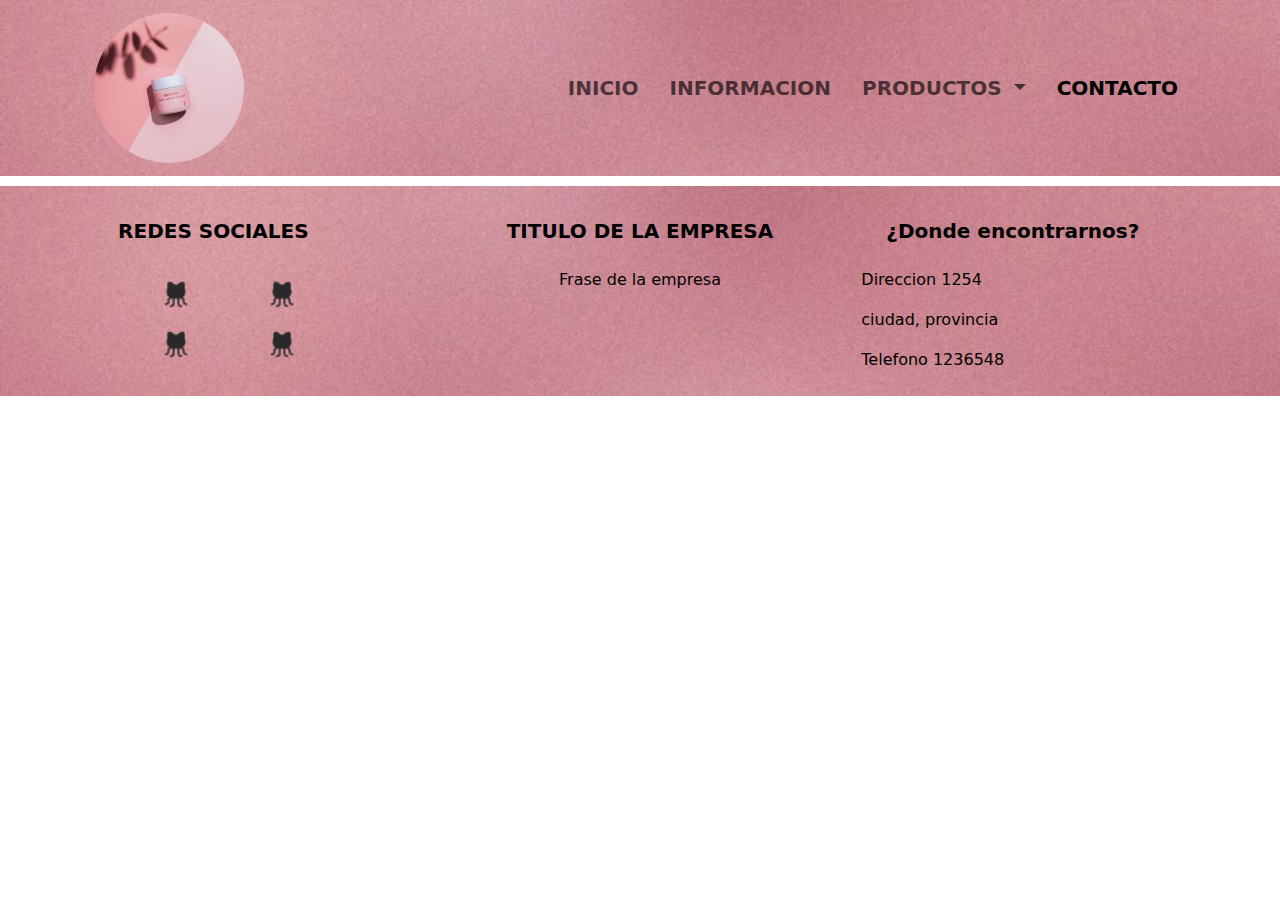
==== pages/contacto.html @ 4c8aa578 "primer commit" ====
<!DOCTYPE html>
<html lang="en">
<head>
    <meta charset="UTF-8">
    <meta name="viewport" content="width=device-width, initial-scale=1.0">
    <link href="https://cdn.jsdelivr.net/npm/bootstrap@5.3.3/dist/css/bootstrap.min.css" rel="stylesheet"
    integrity="sha384-QWTKZyjpPEjISv5WaRU9OFeRpok6YctnYmDr5pNlyT2bRjXh0JMhjY6hW+ALEwIH" crossorigin="anonymous">
    <link rel="shortcut icon" href="../assets/imag/logo.jpg" type="image/x-icon">
    <link rel="stylesheet" href="../css/style.css">
    <title>KITS</title>
</head>
<body>
    <header>
        <div class="container">
            <nav class="navbar navbar-expand-lg">
                <div class="container-fluid">
                    <a class="navbar-brand" href="#">
                        <img src="../assets/imag/logo.jpg" class="img-fluid rounded-circle" width="150" alt="">
                    </a>
                    <button class="navbar-toggler" type="button" data-bs-toggle="collapse"
                        data-bs-target="#navbarSupportedContent" aria-controls="navbarSupportedContent"
                        aria-expanded="false" aria-label="Toggle navigation">
                        <span class="navbar-toggler-icon"></span>
                    </button>
                    <div class="collapse navbar-collapse" id="navbarSupportedContent">
                        <ul class="navbar-nav ms-auto mb-2 mb-lg-0">
                            <li class="nav-item">
                                <a class="nav-link " aria-current="page" href="../index.html">INICIO</a>
                            </li>
                            <li class="nav-item">
                                <a class="nav-link " href="./informacion.html">INFORMACION</a>
                            </li>
                            <li class="nav-item dropdown">
                                <a class="nav-link dropdown-toggle" href="#" role="button" data-bs-toggle="dropdown"
                                    aria-expanded="false">
                                    PRODUCTOS
                                </a>
                                <ul class="dropdown-menu">
                                    <li><a class="dropdown-item" href="./productos-cremas.html">CREMAS</a></li>
                                    <li>
                                        <hr class="dropdown-divider">
                                    </li>
                                    <li><a class="dropdown-item" href="./productos-serum.html">SERUM</a></li>
                                    <li>
                                        <hr class="dropdown-divider">
                                    </li>
                                    <li><a class="dropdown-item" href="./productos-kits.html">KITS</a></li>
                                </ul>
                            </li>
                            <li class="nav-item">
                                <a class="nav-link active" href="./contacto.html">CONTACTO</a>
                            </li>
                        </ul>
                    </div>
                </div>
            </nav>
        </div>
    </header>
    <footer>
        <div class="container-fluid">
            <div class="row">
                <div class="col-4 text-middle text-center p-2">
                    <h5>REDES SOCIALES</h5>
                    <div class="row">
                        <div class="col-6 text-end">
                            <ul>
                                <li><a href="#"></a><img src="../assets/imag/github.jpg" alt=""></li>
                                <li><a href="#"></a><img src="../assets/imag/github.jpg" alt=""></li>
                            </ul>
                        </div>
                        <div class="col-6 text-start">
                            <ul>
                                <li><a href="#"></a><img src="../assets/imag/github.jpg" alt=""></li>
                                <li><a href="#"></a><img src="../assets/imag/github.jpg" alt=""></li>
                            </ul>
                        </div>
                    </div>
                </div>
                <div class="col-4 text-center p-2">
                    <h5>TITULO DE LA EMPRESA</h5>
                    <p>Frase de la empresa</p>

                </div>
                <div class="col-4 p-2">
                    <h5>¿Donde encontrarnos?</h5>
                    <p>Direccion 1254</p>
                    <p>ciudad, provincia</p>
                    <p>Telefono 1236548</p>

                </div>
            </div>
        </div>
    </footer>
    
    <script src="https://cdn.jsdelivr.net/npm/bootstrap@5.3.3/dist/js/bootstrap.bundle.min.js"
        integrity="sha384-YvpcrYf0tY3lHB60NNkmXc5s9fDVZLESaAA55NDzOxhy9GkcIdslK1eN7N6jIeHz" crossorigin="anonymous">
    </script>
</body>
</html>
---- css/style.css ----
* {
	padding: 0;
	margin: 0;
	box-sizing: border-box;
}

@font-face {
	font-family: "Heebo";
	src: url(../assets/font/Heebo-Bold.ttf);
}

h1,
h2,
h3,
h4,
h5,
h6{
    color:#8d4925;
    text-shadow: #c57d56;
    font-weight: bold;
    margin: 10px;
    padding: 15px;
}
p,
a{
    color: #8d4925;
}

h2 {
    
    font-size: 50px;
    padding: 10px;
}
header{
    background-image: url(../assets/imag/fondo.jpg);
    background-size: cover;
    background-repeat: no-repeat;
}
.navbar-expand-lg .navbar-nav{
    gap: 15px;
    font-size: 20px;
    font-weight: bold;
}
.dropdown-menu{
    background-color:#ffe5f0;

}
.carrousel img{
    
    height: 600px;
    width: 2000px;
}
.carousel h5{
    font-size: 70px;
    color:#8d4925;
}
.carousel p{
    font-size: 40px;
    color: #8d4925;
}

.novedad{
    background-color: #ffe5f0;
    text-align: justify;
    line-height: 2em;
    padding: 10px;

}

.novedad img{
    width: 500px;
    height: 600px;

}
.ofertas{
    background-color: #ffe5f0;
    margin-top: 10px;
    margin-bottom: 50px;
   
}
.ofertas a{
    background-color:#8d4925;
    border-color:#c57d56; 
    font-weight: bold;
}
.ofertas h6{
    color:#8d4925;
    text-shadow: #c57d56;
    font-size: 40px;
}
.ofertas p{
    font-size: 20px;
    font-weight: lighter;
}

footer{
    background-image: url(../assets/imag/fondo.jpg);
    background-size: cover;
    background-repeat: no-repeat;
    margin-top:10px;
}
footer h5{
    color: black;
}
footer p{
    color: black;
}
footer li{
    list-style-type: none;
}
footer img{
    width: 30px;
    margin:10px;
}
/*informacion*/
.informacion{
    margin: 20px 0;
    padding: 10px;
}
.informacion{
    margin: 5px;
    text-align: justify;
}
.informacion-imagenes img{
    width: 540px;
    height: 700px;
    border-radius: 10px 90px 10px 90px;
}
.informacion-segunda{
    background:#FF8E8F;
    width: auto;
    margin: 20px 0;
    padding: 10px 0;
    gap: 10px;
}
.informacion-segunda p{
    font-weight: bold;
}
/*producto-cremas*/
.carrousel-cremas h5{
    font-size: 90px;
   
}
.carrousel-cremas P{
    font-size: 20px;
    
}
.carrousel-cremas img{
    height: 800px;
}
.card-cremas{
    margin: 20px 0;
    
}
.card-img-top{
    width: auto;
    height: 700px;
}

.card-cremas h5{
    color:#8d4925;
    text-shadow: #c57d56;
    font-size: 40px;
}
.card-cremas p{
    font-size: 20px;
}
.btn{
    background-color:#8d4925;
    border-color:#c57d56;
}

.card-cremas a{
    font-size: 15px;
    color: white;
}
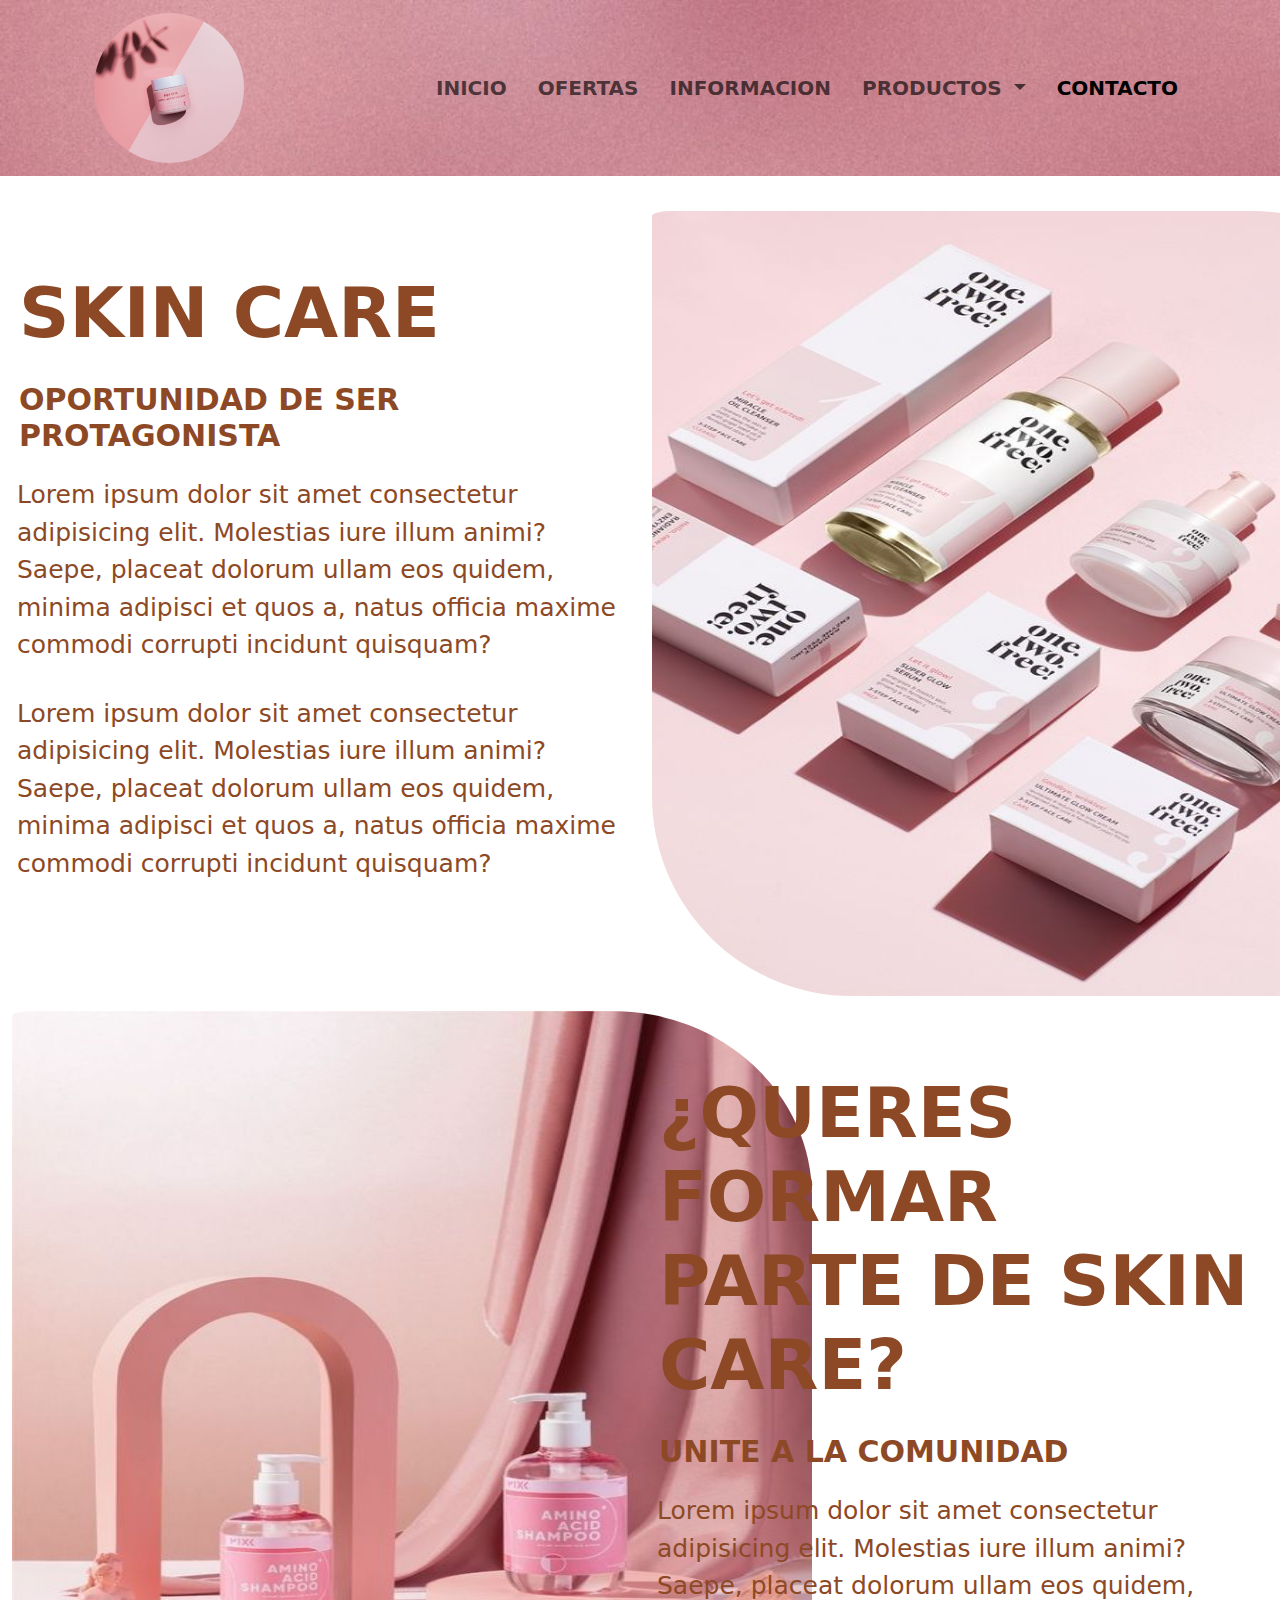
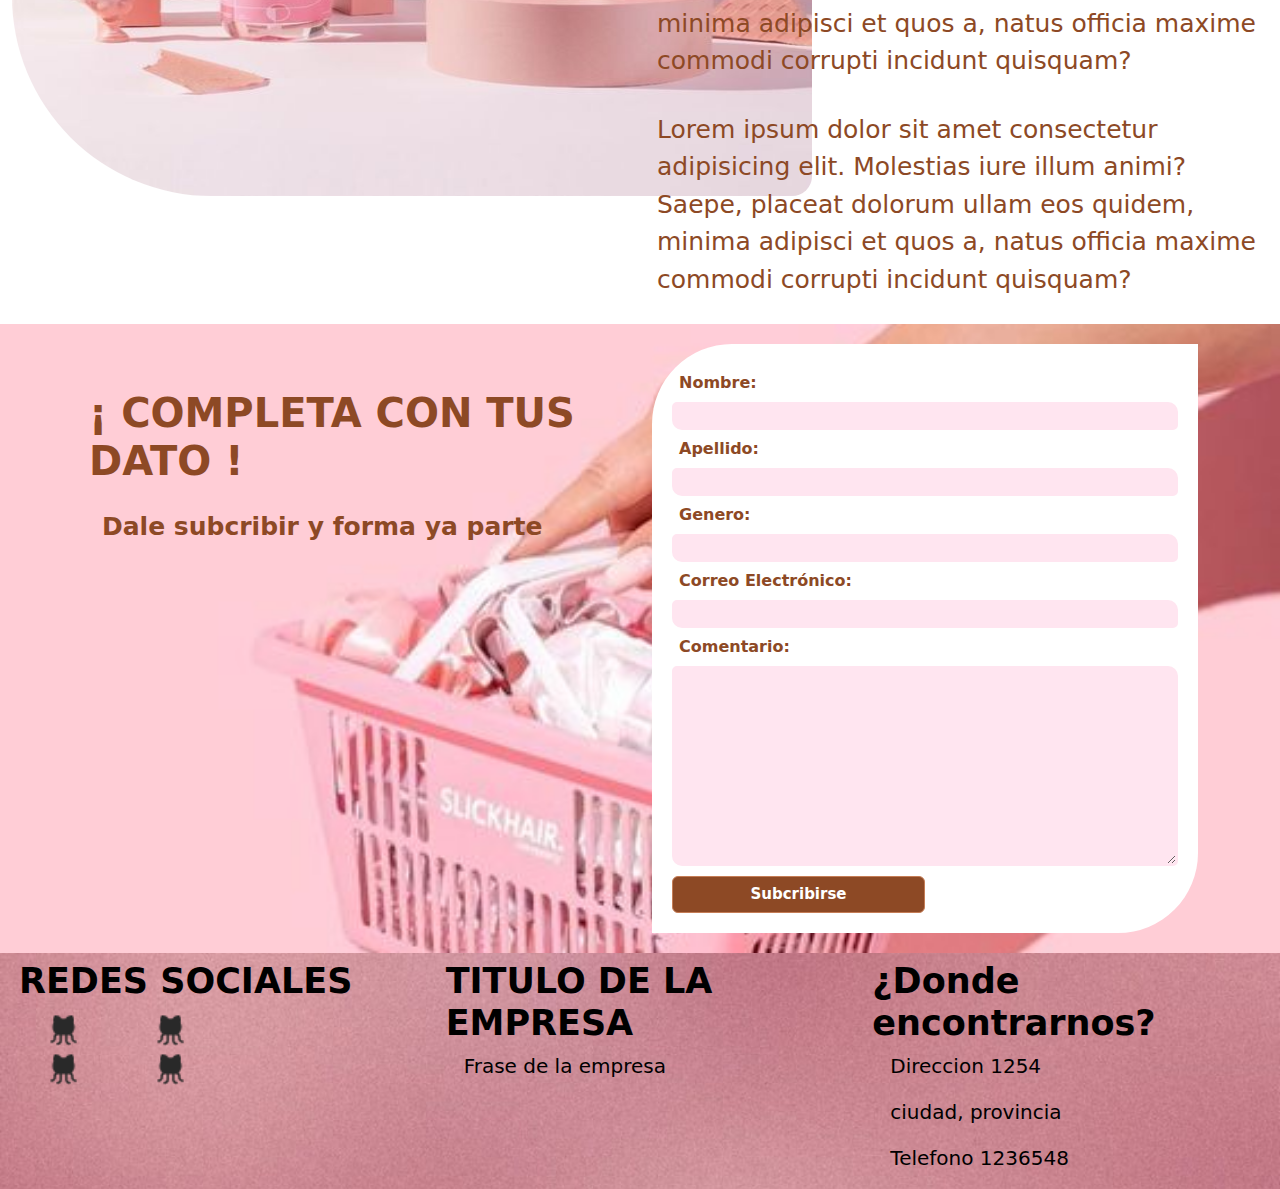
==== commit a43a9ef2: "Ultimos detalles" ====
--- a/pages/contacto.html
+++ b/pages/contacto.html
@@ -1,14 +1,16 @@
 <!DOCTYPE html>
 <html lang="en">
+
 <head>
     <meta charset="UTF-8">
     <meta name="viewport" content="width=device-width, initial-scale=1.0">
     <link href="https://cdn.jsdelivr.net/npm/bootstrap@5.3.3/dist/css/bootstrap.min.css" rel="stylesheet"
-    integrity="sha384-QWTKZyjpPEjISv5WaRU9OFeRpok6YctnYmDr5pNlyT2bRjXh0JMhjY6hW+ALEwIH" crossorigin="anonymous">
+        integrity="sha384-QWTKZyjpPEjISv5WaRU9OFeRpok6YctnYmDr5pNlyT2bRjXh0JMhjY6hW+ALEwIH" crossorigin="anonymous">
     <link rel="shortcut icon" href="../assets/imag/logo.jpg" type="image/x-icon">
     <link rel="stylesheet" href="../css/style.css">
     <title>KITS</title>
 </head>
+
 <body>
     <header>
         <div class="container">
@@ -26,6 +28,9 @@
                         <ul class="navbar-nav ms-auto mb-2 mb-lg-0">
                             <li class="nav-item">
                                 <a class="nav-link " aria-current="page" href="../index.html">INICIO</a>
+                            </li>
+                            <li class="nav-item">
+                                <a class="nav-link" href="./ofertas.html">OFERTAS</a>
                             </li>
                             <li class="nav-item">
                                 <a class="nav-link " href="./informacion.html">INFORMACION</a>
@@ -56,32 +61,117 @@
             </nav>
         </div>
     </header>
+    <section class="contacto-informacion">
+        <div class="container-fluid">
+            <div class="row">
+                <div class="col-lg-6 col-md-6 col-sm-6 w-50">
+                    <div class="contacto-informacion-texto">
+                        <h5>SKIN CARE</h5>
+                        <h6>OPORTUNIDAD DE SER PROTAGONISTA</h6>
+                        <p>
+                            Lorem ipsum dolor sit amet consectetur adipisicing elit. Molestias iure illum animi? Saepe,
+                            placeat dolorum ullam eos quidem, minima adipisci et quos a, natus officia maxime commodi
+                            corrupti incidunt quisquam?
+                        </p>
+                        <p>
+                            Lorem ipsum dolor sit amet consectetur adipisicing elit. Molestias iure illum animi? Saepe,
+                            placeat dolorum ullam eos quidem, minima adipisci et quos a, natus officia maxime commodi
+                            corrupti incidunt quisquam?
+                        </p>
+                    </div>
+                </div>
+                <div class="col-lg-6 col-md-6 col-sm-6 w-50">
+                    <img src="../assets/imag/contacto-informacion.jpg" alt="">
+                </div>
+            </div>
+        </div>
+    </section>
+    <section class="contacto-sumate">
+        <div class="container-fluid">
+            <div class="row">
+                <div class="col-lg-6 col-md-6 col-sm-6 w-50">
+                   <img src="../assets/imag/contacto-sumate.jpg" alt="contacto-sumate">
+                </div>
+                <div class="col-lg-6 col-md-6 col-sm-6 w-50">
+                    <div class="contacto-sumate-texto">
+                        <h5>¿QUERES FORMAR PARTE DE SKIN CARE?</h5>
+                        <h6>UNITE A LA COMUNIDAD</h6>
+                        <p>
+                            Lorem ipsum dolor sit amet consectetur adipisicing elit. Molestias iure illum animi? Saepe,
+                            placeat dolorum ullam eos quidem, minima adipisci et quos a, natus officia maxime commodi
+                            corrupti incidunt quisquam?
+                        </p>
+                        <p>
+                            Lorem ipsum dolor sit amet consectetur adipisicing elit. Molestias iure illum animi? Saepe,
+                            placeat dolorum ullam eos quidem, minima adipisci et quos a, natus officia maxime commodi
+                            corrupti incidunt quisquam?
+                        </p>
+                    </div>
+                </div>
+            </div>
+        </div>
+    </section>
+    <section class="formulario">
+        <div class="container">
+            <div class="row">
+                <div class="col-lg-6 col-md-6- col-sm-12">
+                    <div class="formulario-texto">
+                        <h5>¡ COMPLETA CON TUS DATO !</h5>
+                        <h6>Dale subcribir y forma ya parte</h6>
+                    </div>
+                </div>
+                <div class="col-lg-6 col-md-6- col-sm-12">
+                    <form action="/procesar.php" method="post">
+                        <div class="datos">
+                            <label for="nombre">Nombre:</label>
+                            <input type="text" id="nombre" name="nombre" />
+                            <label for="apellido">Apellido:</label>
+                            <input type="text" id="apellido" name="apellido" />
+                            <label for="genero">Genero:</label>
+                            <input type="text" name="genero" list="genero" />
+                            <datalist id="genero">
+                                <option value="Feminino"></option>
+                                <option value="Masculino"></option>
+                                <option value="Binario"></option>
+                            </datalist>
+                            <label for="email">Correo Electrónico:</label>
+                            <input type="email" id="email" name="email" />
+                            <label for="comentario">Comentario:</label>
+                            <textarea id="comentario" name="comentario"></textarea>
+                            <button type="button" class="btn btn-light">Subcribirse</button>
+                        </div>
+                    </form>
+                </div>
+            </div>
+        </div>
+    </section>
+
     <footer>
         <div class="container-fluid">
             <div class="row">
-                <div class="col-4 text-middle text-center p-2">
+                <div class="col-lg-4 col-md-4 col-sm-12">
                     <h5>REDES SOCIALES</h5>
                     <div class="row">
-                        <div class="col-6 text-end">
+                        <div class="col-lg-3 col-md-3 col-sm-3 ">
                             <ul>
-                                <li><a href="#"></a><img src="../assets/imag/github.jpg" alt=""></li>
-                                <li><a href="#"></a><img src="../assets/imag/github.jpg" alt=""></li>
+                                <li><a href="#"></a><img src="../assets/imag/github.jpg" alt="redes"></li>
+                                <li><a href="#"></a><img src="../assets/imag/github.jpg" alt="redes"></li>
                             </ul>
                         </div>
-                        <div class="col-6 text-start">
+                        <div class="col-lg-3 col-md-3 col-sm-3">
                             <ul>
-                                <li><a href="#"></a><img src="../assets/imag/github.jpg" alt=""></li>
-                                <li><a href="#"></a><img src="../assets/imag/github.jpg" alt=""></li>
+                                <li><a href="#"></a><img src="../assets/imag/github.jpg" alt="redes"></li>
+                                <li><a href="#"></a><img src="../assets/imag/github.jpg" alt="redes"></li>
                             </ul>
                         </div>
                     </div>
                 </div>
-                <div class="col-4 text-center p-2">
+                <div class="col-lg-4 col-md-4 col-sm-12">
                     <h5>TITULO DE LA EMPRESA</h5>
                     <p>Frase de la empresa</p>
 
                 </div>
-                <div class="col-4 p-2">
+                <div class="col-lg-4 col-md-4 col-sm-12 ">
                     <h5>¿Donde encontrarnos?</h5>
                     <p>Direccion 1254</p>
                     <p>ciudad, provincia</p>
@@ -91,9 +181,10 @@
             </div>
         </div>
     </footer>
-    
+
     <script src="https://cdn.jsdelivr.net/npm/bootstrap@5.3.3/dist/js/bootstrap.bundle.min.js"
         integrity="sha384-YvpcrYf0tY3lHB60NNkmXc5s9fDVZLESaAA55NDzOxhy9GkcIdslK1eN7N6jIeHz" crossorigin="anonymous">
-    </script>
+        </script>
 </body>
+
 </html>--- a/css/style.css
+++ b/css/style.css
@@ -18,19 +18,30 @@
     color:#8d4925;
     text-shadow: #c57d56;
     font-weight: bold;
-    margin: 10px;
-    padding: 15px;
-}
-p,
-a{
+    margin: 2px;
+    padding: 5px;
+}
+a,
+p{
     color: #8d4925;
 }
 
 h2 {
-    
-    font-size: 50px;
+    font-size: 40px;
     padding: 10px;
-}
+    
+}
+@media (min-width: 576px) {
+    h2{
+        font-size: 50px;
+    }
+}
+@media (min-width: 992px) {
+    h2{
+        font-size: 70px;
+    }
+}
+/*nav*/
 header{
     background-image: url(../assets/imag/fondo.jpg);
     background-size: cover;
@@ -45,86 +56,289 @@
     background-color:#ffe5f0;
 
 }
+@media (min-width: 576px) {
+    header  img{ 
+        width: 80px;
+    }
+
+}
+@media (min-width: 768px) {
+    header  img{ 
+        width: 100px;
+    }
+
+}
+@media (min-width: 992px) {
+    header  img{ 
+        width: 150px;
+    }
+
+}
+/*foter*/
+footer{
+    background-image: url(../assets/imag/fondo.jpg);
+    background-size: cover;
+    background-repeat: no-repeat;
+}
+footer h5{
+    color: black;
+    font-size: 20px;
+    justify-content: left;
+}
+footer p{
+    color: black;
+    font-size: 15px;
+    padding-left: 25px;
+}
+footer li{
+    list-style-type: none;
+}
+footer img{
+    width: 30px;
+    margin:5px;
+}
+@media (min-width: 576px) {
+    footer img{
+        width: 35px;
+        margin:2px;
+    }
+}
+@media (min-width: 770px) {
+    footer img{
+        width: 35px;
+        margin:2px;
+    }
+    footer h5{
+        font-size: 30px;   
+    }
+}
+
+@media (min-width: 992px) {
+    footer img{
+        width: 35px;
+        margin:2px;
+    }
+    footer h5{
+        font-size: 35px;   
+    }
+    footer p{
+        font-size: 20px;
+    }
+}
+/*inicio*/
+
+.carrousel-inicio img{
+    height: 400px;
+}
+.carrousel-inicio-imagen{
+    display: flex;
+    flex-direction: column;
+}
+
+.carrousel-inicio-imagen img{
+    height: 200px;
+}
+@media (min-width: 1200px) {
+    .carrousel-inicio img{
+        height: 1000px;
+    }
+    .carrousel-inicio-imagen img{
+        height: 500px;
+    }
+
+}
+
+/*ofertas*/
 .carrousel img{
-    
-    height: 600px;
+    height: 400px;
     width: 2000px;
 }
 .carousel h5{
-    font-size: 70px;
+    font-size: 30px;
     color:#8d4925;
 }
 .carousel p{
-    font-size: 40px;
+    font-size: 15px;
     color: #8d4925;
+}
+@media (min-width: 576px) {
+    .carrousel img{
+        height: 500px;
+    }
+    .carousel h5{
+        font-size: 40px;
+    }
+    .carousel p{
+        font-size: 20px;
+    }
+
+}
+@media (min-width: 768px) {
+    .carrousel img{
+        height: 600px;
+    }
+    .carousel h5{
+        font-size: 60px;
+    }
+    .carousel p{
+        font-size: 30px;
+    }
+
+}
+@media (min-width: 992px) {
+    .carrousel img{
+        height: 600px;
+    }
+    .carousel h5{
+        font-size: 60px;
+    }
+    .carousel p{
+        font-size: 30px;
+    }
+
+}
+@media (min-width: 1200px) {
+    .carrousel img{
+        height: 800px;
+    }
+    .carousel h5{
+        font-size: 70px;
+    }
+    .carousel p{
+        font-size: 40px;
+    }
+
 }
 
 .novedad{
     background-color: #ffe5f0;
+    padding: 10px;
+}
+.novedad p{
+    font-size: 15px;
     text-align: justify;
     line-height: 2em;
-    padding: 10px;
-
-}
-
+}
 .novedad img{
     width: 500px;
     height: 600px;
-
+}
+@media (min-width: 576px) {
+    .novedad p{
+        font-size: 15px;
+    }
+
+}
+@media (min-width: 768px) {
+    .novedad p{
+        font-size: 15px;
+        text-align: left;
+        line-height: 1.5em;
+    }
+    .novedad img{
+        width: 300px;
+        height: 400px;
+    }
+}
+@media (min-width: 992px) {
+    .novedad p{
+        font-size: 20px;
+        text-align: left;
+        line-height: 1.5em;
+    }
+    .novedad img{
+        width: 300px;
+        height: 500px;
+    }
+}
+@media (min-width: 992px) {
+    .novedad p{
+        font-size: 20px;
+        text-align: left;
+        line-height: 2em;
+    }
+    .novedad img{
+        width: 600px;
+        height: 800px;
+    }
 }
 .ofertas{
     background-color: #ffe5f0;
     margin-top: 10px;
     margin-bottom: 50px;
-   
+}
+
+.ofertas img{
+    width: auto;
+    height: 400px;
 }
 .ofertas a{
     background-color:#8d4925;
     border-color:#c57d56; 
     font-weight: bold;
+    font-size: 15px;
 }
 .ofertas h6{
     color:#8d4925;
     text-shadow: #c57d56;
-    font-size: 40px;
+    font-size: 30px;
 }
 .ofertas p{
-    font-size: 20px;
+    font-size: 25px;
     font-weight: lighter;
 }
-
-footer{
-    background-image: url(../assets/imag/fondo.jpg);
-    background-size: cover;
-    background-repeat: no-repeat;
-    margin-top:10px;
-}
-footer h5{
-    color: black;
-}
-footer p{
-    color: black;
-}
-footer li{
-    list-style-type: none;
-}
-footer img{
-    width: 30px;
-    margin:10px;
-}
+@media (min-width: 576px) {
+    
+    .ofertas img{
+        width: auto;;
+        height: 400px;
+    }
+}
+@media (min-width: 770px) {
+    
+    .ofertas img{
+        width: auto;
+        height: 400px;
+    }
+    .ofertas h6{
+        font-size: 20px;
+    }
+    .ofertas p{
+        font-size: 15px;
+        font-weight: lighter;
+    }
+}
+
+@media (min-width: 992px) {
+    
+    .ofertas img{
+        width: auto;
+        height: 400px;
+    }
+    .ofertas h6{
+        font-size: 20px;
+    }
+    .ofertas p{
+        font-size: 15px;
+        font-weight: lighter;
+    }
+}
+
 /*informacion*/
 .informacion{
     margin: 20px 0;
     padding: 10px;
 }
-.informacion{
+.informacion p{
     margin: 5px;
     text-align: justify;
 }
+
 .informacion-imagenes img{
-    width: 540px;
-    height: 700px;
-    border-radius: 10px 90px 10px 90px;
+    width: 500px;
+    height: 400px;
+    border-radius: 10px 50px 10px 50px;
+    margin: 5px;
 }
 .informacion-segunda{
     background:#FF8E8F;
@@ -134,36 +348,106 @@
     gap: 10px;
 }
 .informacion-segunda p{
+    font-size: 15px;
     font-weight: bold;
+    text-align: justify;
+}
+@media (min-width: 576px) {
+    .informacion p{
+        font-size: 15px;
+    }
+    .informacion-segunda p{
+        font-size: 15px;
+    }
+    .informacion-imagenes img{
+        width: 500px;
+        height: 500px;
+        border-radius: 10px 50px 10px 50px;
+        margin: 5px;
+    }
+}
+@media (min-width: 768px) {
+    .informacion p{
+        font-size: 15px;
+        line-height: 1.5em;
+    }
+    .informacion-segunda p{
+        font-size: 15px;
+    }
+    .informacion-imagenes img{
+        width: 600px;
+        height: 400px;
+        border-radius: 10px 50px 10px 50px;
+        margin: 5px;
+    }
+}
+@media (min-width: 992px) {
+    .informacion p{
+        font-size: 20px;
+        line-height: 1.5em;
+    }
+    .informacion-segunda p{
+        font-size: 15px;
+    }
+}
+@media (min-width: 1200px) {
+    .informacion p{
+        font-size: 20px;
+    }
+    .informacion-segunda p{
+        font-size: 20px;
+    }
+    .informacion-imagenes img{
+        width: 600px;
+        height: 800px;
+        border-radius: 10px 90px 10px 90px;
+        margin: 5px;
+    }
+    
 }
 /*producto-cremas*/
+
+.carrousel-cremas-texto{
+    display: flex;
+    flex-direction: column;
+    align-items: center;
+    justify-content: center;
+    margin-top: 103px;
+}
 .carrousel-cremas h5{
-    font-size: 90px;
-   
-}
-.carrousel-cremas P{
-    font-size: 20px;
+    font-size: 30px;
+}
+.carrousel-cremas p{
+    font-size: 10px;
     
 }
 .carrousel-cremas img{
-    height: 800px;
+    height: 400px;
+    width: 450px;
+    
 }
 .card-cremas{
-    margin: 20px 0;
-    
+    margin:20px;
+    width: auto;
+    align-items: center;
+    
+}
+.card{
+    border-radius: 10px 80px 10px 80px;
 }
 .card-img-top{
     width: auto;
-    height: 700px;
+    height: 350px;
+    border-radius: 10px 80px 0 0; 
 }
 
 .card-cremas h5{
     color:#8d4925;
     text-shadow: #c57d56;
-    font-size: 40px;
+    font-size: 20px;
 }
 .card-cremas p{
-    font-size: 20px;
+    font-size: 15px;
 }
 .btn{
     background-color:#8d4925;
@@ -173,4 +457,482 @@
 .card-cremas a{
     font-size: 15px;
     color: white;
+}
+@media (min-width: 768px) {
+    .carrousel-cremas h5{
+        font-size: 50px;
+    }
+    .carrousel-cremas p{
+        font-size: 20px;
+    }
+    .card-img-top{
+        width: auto;
+        height: 400px;
+    }
+}
+@media (min-width: 992px) {
+    .carrousel-cremas h5{
+        font-size: 50px;
+    }
+    .carrousel-cremas p{
+        font-size: 20px;
+    }
+    .card-img-top{
+        width: auto;
+        height: 500px;
+    }
+    .card-cremas h5{
+        font-size: 30px;
+    }
+    .card-cremas p{
+        font-size: 25px;
+    }
+}
+@media (min-width: 1200px) {
+    .carrousel-cremas h5{
+        font-size: 90px;
+    }
+    .carrousel-cremas p{
+        font-size: 40px;
+    }
+    .carrousel-cremas img{
+        height: 800px;
+        width: 650px;
+    }
+    .carrousel-cremas-texto{
+        margin-top: 200px;
+    }
+    .card-img-top{
+        width: auto;
+        height: 600px;
+    }
+    .card-cremas h5{
+        font-size: 30px;
+    }
+    .card-cremas p{
+        font-size: 25px;
+    }
+}
+/*productos serum*/
+.carrousel-serum-texto{
+    display: flex;
+    flex-direction: column;
+    align-items: center;
+    justify-content: center;
+    margin-top: 103px;
+}
+.carrousel-serum h5{
+    font-size: 30px;
+   
+}
+.carrousel-serum p{
+    font-size: 10px;
+    
+}
+.carrousel-serum img{
+    height: 400px;
+    width: 450px;
+}
+
+.card-serum{
+    margin:20px;
+    width: auto;
+    align-items: center;
+    
+}
+.card{
+    border-radius: 10px 80px 10px 80px;
+}
+.card-img-top{
+    width: auto;
+    height: 350px;
+    border-radius: 10px 80px 0 0; 
+}
+
+.card-serum h5{
+    color:#8d4925;
+    text-shadow: #c57d56;
+    font-size: 20px;
+}
+.card-serum p{
+    font-size: 15px;
+}
+.btn{
+    background-color:#8d4925;
+    border-color:#c57d56;
+}
+
+.card-serum a{
+    font-size: 15px;
+    color: white;
+}
+@media (min-width: 768px) {
+    .carrousel-serum h5{
+        font-size: 50px;
+    }
+    .carrousel-serum p{
+        font-size: 20px;
+    }
+    .card-img-top{
+        width: auto;
+        height: 400px;
+    }
+}
+@media (min-width: 992px) {
+    .carrousel-serum h5{
+        font-size: 50px;
+    }
+    .carrousel-serum p{
+        font-size: 20px;
+    }
+    .card-img-top{
+        width: auto;
+        height: 500px;
+    }
+    .card-serum h5{
+        font-size: 30px;
+    }
+    .card-serum p{
+        font-size: 25px;
+    }
+}
+@media (min-width: 1200px) {
+    .carrousel-serum h5{
+        font-size: 90px;
+    }
+    .carrousel-serum p{
+        font-size: 40px;
+    }
+    .carrousel-serum img{
+        height: 800px;
+        width: 650px;
+    }
+    .carrousel-serum-texto{
+        margin-top: 200px;
+    }
+    .card-img-top{
+        width: auto;
+        height: 600px;
+    }
+    .card-serum h5{
+        font-size: 30px;
+    }
+    .card-serum p{
+        font-size: 25px;
+    }
+}
+/*productos kit*/
+.carrousel-kit-texto{
+    display: flex;
+    flex-direction: column;
+    align-items: center;
+    justify-content: center;
+    margin-top: 103px;
+}
+.carrousel-kit h5{
+    font-size: 30px;
+   
+}
+.carrousel-kit p{
+    font-size: 10px;
+    
+}
+.carrousel-kit img{
+    height: 400px;
+    width: 450px;
+}
+
+.card-kit{
+    margin:20px;
+    width: auto;
+    align-items: center;
+    
+}
+.card{
+    border-radius: 10px 80px 10px 80px;
+}
+.card-img-top{
+    width: auto;
+    height: 350px;
+    border-radius: 10px 80px 0 0; 
+}
+
+.card-kit  h5{
+    color:#8d4925;
+    text-shadow: #c57d56;
+    font-size: 20px;
+}
+.card-kit  p{
+    font-size: 15px;
+}
+.btn{
+    background-color:#8d4925;
+    border-color:#c57d56;
+}
+
+.card-kit  a{
+    font-size: 15px;
+    color: white;
+}
+@media (min-width: 768px) {
+    .carrousel-kit h5{
+        font-size: 50px;
+    }
+    .carrousel-kit p{
+        font-size: 20px;
+    }
+    .card-img-top{
+        width: auto;
+        height: 400px;
+    }
+}
+@media (min-width: 992px) {
+    .carrousel-kit h5{
+        font-size: 50px;
+    }
+    .carrousel-kit p{
+        font-size: 20px;
+    }
+    .card-img-top{
+        width: auto;
+        height: 500px;
+    }
+    .card-kit  h5{
+        font-size: 30px;
+    }
+    .card-kit p{
+        font-size: 25px;
+    }
+}
+@media (min-width: 1200px) {
+    .carrousel-kit h5{
+        font-size: 90px;
+    }
+    .carrousel-kit p{
+        font-size: 40px;
+    }
+    .carrousel-kit img{
+        height: 800px;
+        width: 650px;
+    }
+    .carrousel-kit-texto{
+        margin-top: 200px;
+    }
+    .card-img-top{
+        width: auto;
+        height: 600px;
+    }
+    .card-kit h5{
+        font-size: 30px;
+    }
+    .card-kit p{
+        font-size: 25px;
+    }
+}
+/*contacto*/
+.contacto-informacion{
+    margin-top: 20px;
+}
+.contacto-informacion-texto{
+    display: flex;
+    flex-direction: column;
+    align-items: flex-start;
+    justify-items: center;
+}
+.contacto-informacion h5{
+    font-size: 30px;
+    margin-top: 20px;
+}
+.contacto-informacion h6{
+    font-size: 15px;
+}
+.contacto-informacion p{
+    font-size: 15px;
+    margin-left: 5px;
+    margin-top: 5px;
+    
+}
+.contacto-informacion img{
+    height: 400px;
+    width: 100%;
+    border-radius: 10px 120px 10px 120px;
+}
+@media (min-width: 992px) {
+    .contacto-informacion h5{
+        font-size: 50px;
+    }
+    .contacto-informacion h6{
+        font-size: 20px;
+    }
+    .contacto-informacion p{
+        font-size: 20px;
+        margin-left: 5px;
+        margin-top: 5px;
+    }  
+
+}
+@media (min-width: 1200px) {
+    
+    .contacto-informacion-texto{
+       margin-top:50px;
+    }
+    .contacto-informacion h5{
+        font-size: 70px;
+        margin-top: 20px;
+    }
+    .contacto-informacion h6{
+        font-size: 30px;
+        margin-top: 15px;
+    }
+    .contacto-informacion p{
+        font-size: 25px;
+        margin-left: 5px;
+        margin-top: 15px;
+    }
+    .contacto-informacion img{
+        padding-top: 15px;
+        height: 800px;
+        width: 800px;
+        border-radius: 20px 200px 20px 200px;
+    } 
+}
+.contacto-sumate-texto{
+    display: flex;
+    flex-direction: column;
+    align-items: flex-start;
+    justify-items: center;
+}
+.contacto-sumate h5{
+    font-size: 30px;
+    margin-top: 20px;
+}
+.contacto-sumate h6{
+    font-size: 15px;
+}
+.contacto-sumate p{
+    font-size: 15px;
+    margin-left: 5px;
+    margin-top: 5px;
+    
+}
+.contacto-sumate img{
+    height: 400px;
+    width: 100%;
+    border-radius: 20px 120px 20px 120px;
+}
+@media (min-width: 992px) {
+    .contacto-sumate h5{
+        font-size: 50px;
+    }
+    .contacto-sumate h6{
+        font-size: 20px;
+    }
+    .contacto-sumate p{
+        font-size: 20px;
+        margin-left: 5px;
+        margin-top: 5px;
+    }  
+
+}
+@media (min-width: 1200px) {
+    
+    .contacto-sumate-texto{
+       margin-top:50px;
+    }
+    .contacto-sumate h5{
+        font-size: 70px;
+        margin-top: 20px;
+    }
+    .contacto-sumate h6{
+        font-size: 30px;
+        margin-top: 15px;
+    }
+    .contacto-sumate p{
+        font-size: 25px;
+        margin-left: 5px;
+        margin-top: 15px;
+    }
+    .contacto-sumate img{
+        padding-top: 15px;
+        height: 800px;
+        width: 800px;
+        border-radius: 20px 200px 20px 200px;
+    }
+}
+.formulario{
+    background-image: url(../assets/imag/contacto-formulario-bg.jpg);
+    background-size: cover;
+    background-repeat: no-repeat;
+    background-position: center;
+    height: auto;
+    margin-top: 10px;
+    padding: 20px 0;
+}
+.formulario h5{
+    font-size: 30px;
+    margin-top: 20px;
+}
+.formulario h6{
+    font-size: 15px;
+    margin: 15px;
+}
+.datos{
+    display: flex;
+    flex-direction: column;
+    align-items: flex-start;
+    background-color: white;
+    border-radius: 80px 0;
+    width: auto;
+    padding: 20px
+}
+.datos label{
+    color:#8d4925;
+    text-shadow: #c57d56;
+    font-weight: bold;
+    margin: 2px;
+    padding: 5px;   
+}
+.datos input{
+    border: 2px solid #ffe5f0;
+    background-color: #ffe5f0;
+    border-radius: 5px 10px;
+    width: 100%;
+}
+.datos textarea{
+    border: 2px solid #ffe5f0;
+    background-color: #ffe5f0;
+    border-radius: 5px 10px;
+    width: 100%;
+    height: 200px;
+}
+.datos button {
+    margin-top: 10px;
+    font-size: 15px;
+    font-weight: bold;
+    color: white;
+    width: 50%;
+}
+@media (min-width: 992px) {
+    .formulario h5{
+        font-size: 50px;
+        margin-top: 20px;
+    }
+    .formulario h6{
+        font-size: 25px;
+    } 
+}
+@media (min-width: 1200px) {
+   .formulario-texto{
+    display: flex;
+    flex-direction: column;
+    align-items: stretch;
+    margin-top: 20px;
+    }
+    .formulario h5{
+        font-size: 40px;
+        margin-top: 20px;
+    }
+    .formulario h6{
+        font-size: 25px;
+    }
 }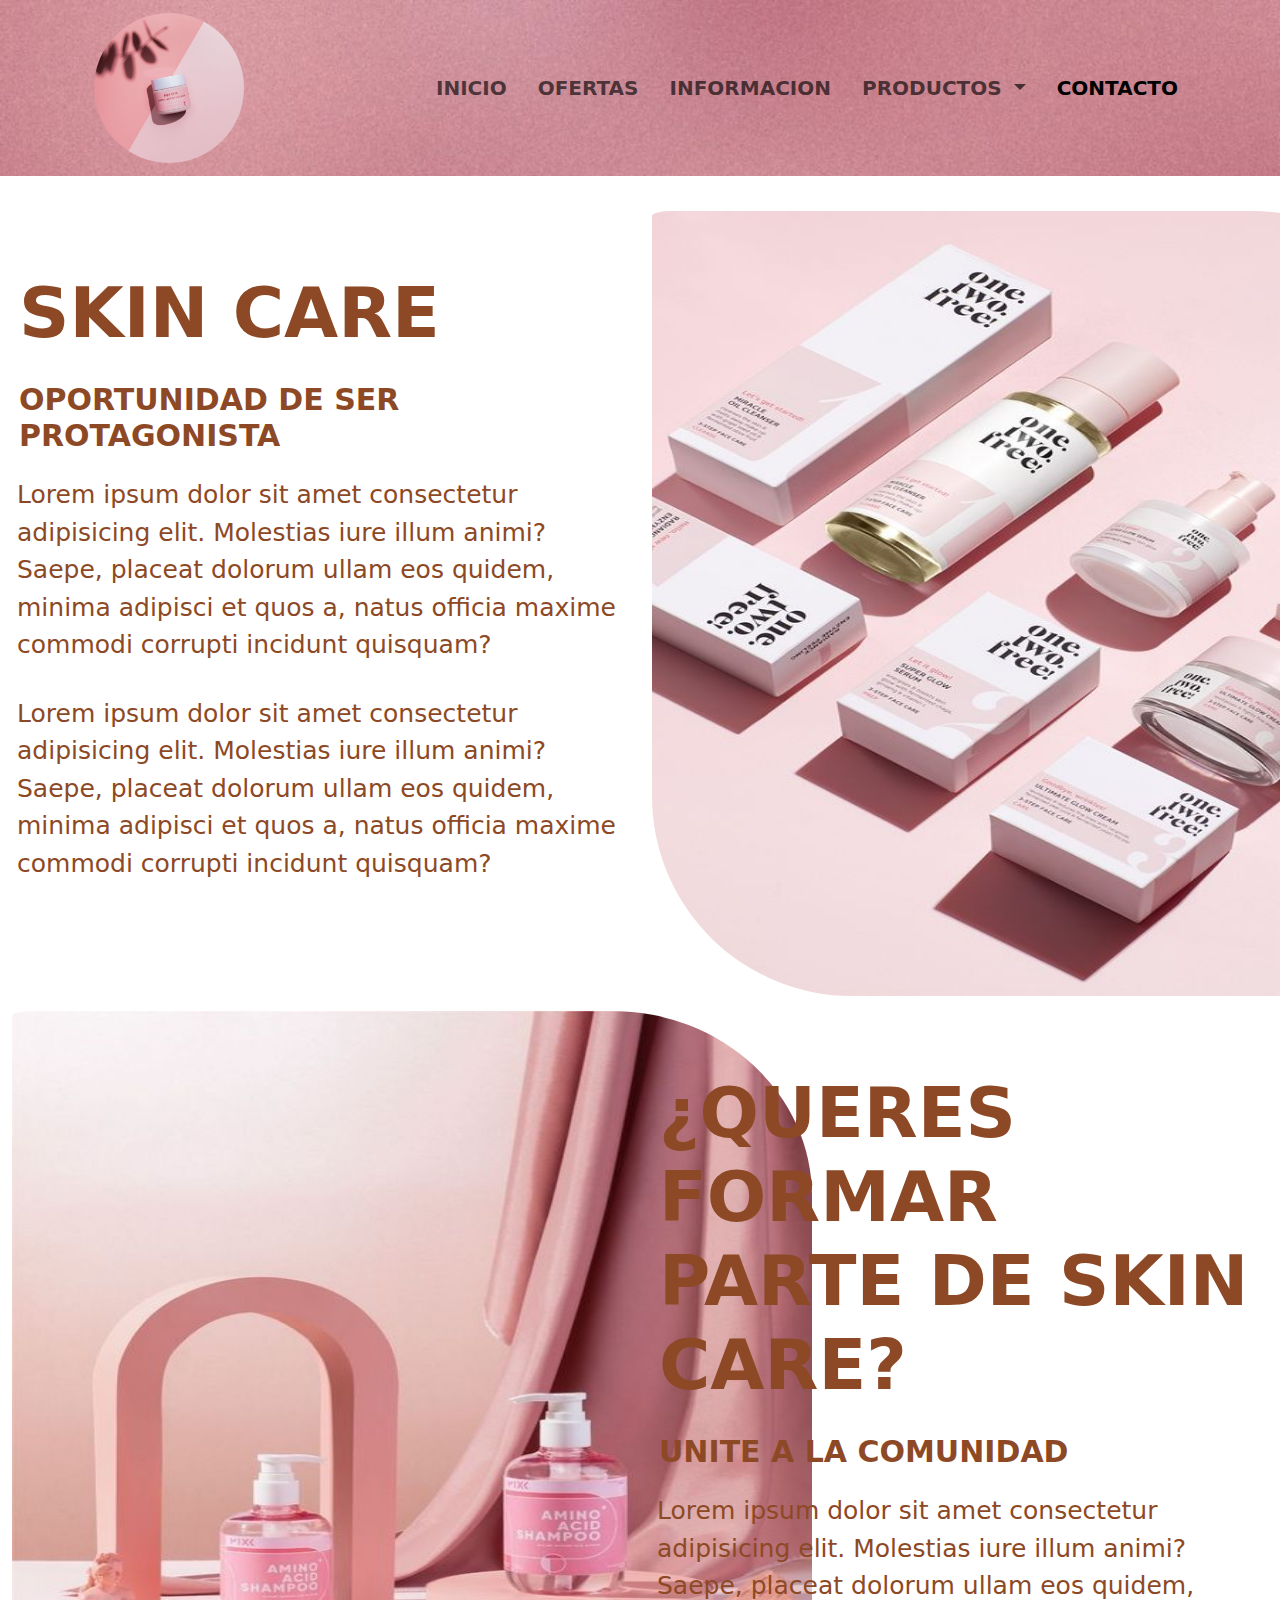
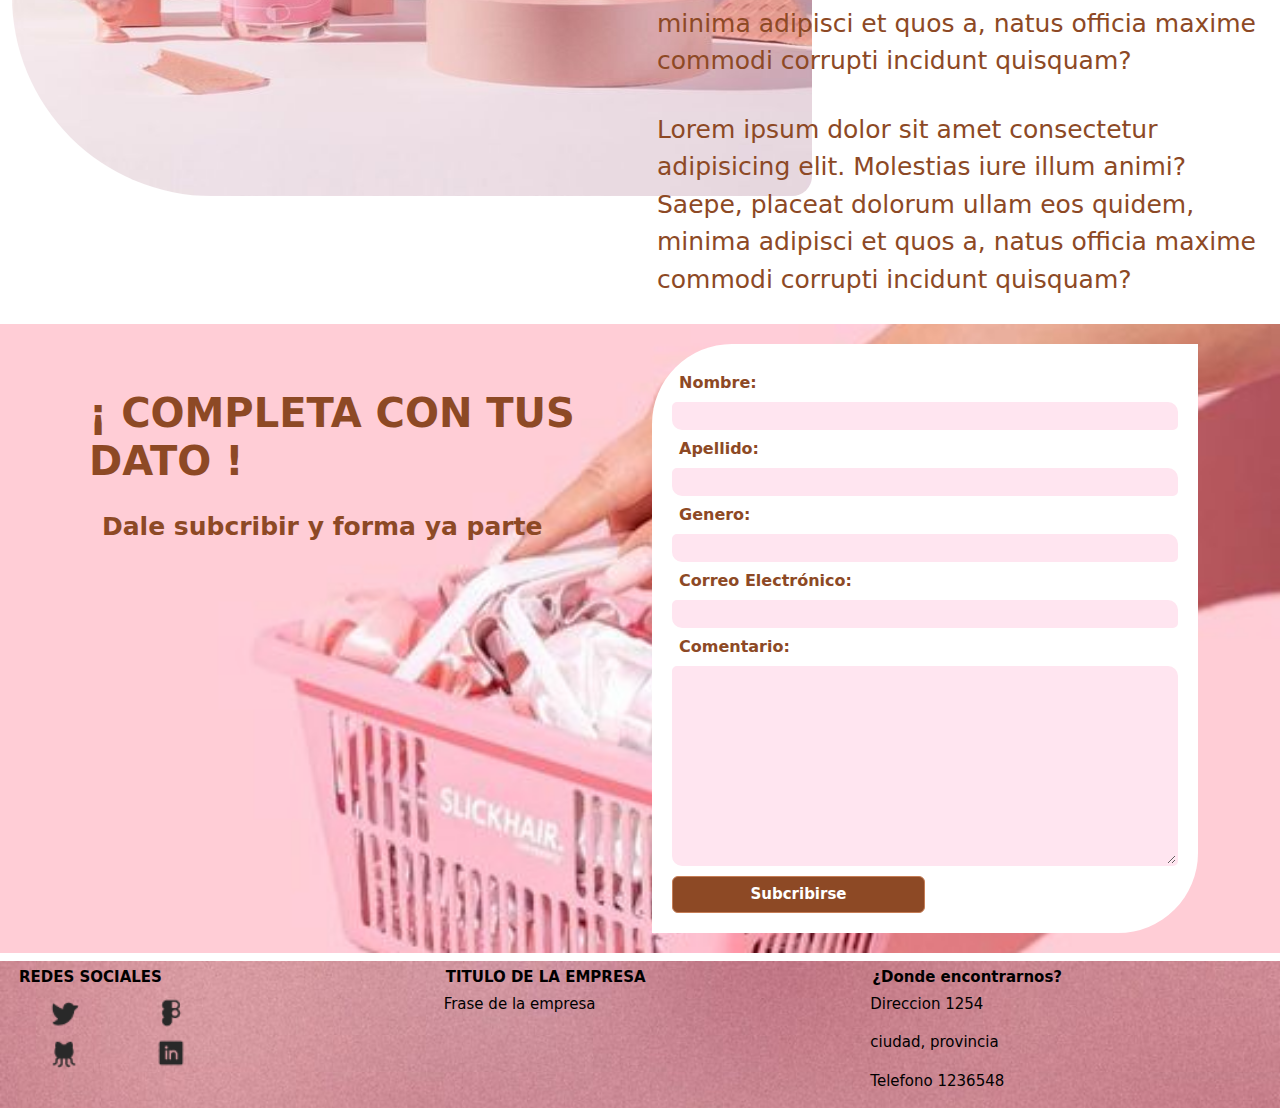
==== commit 7862c535: "Proyecto finalizado" ====
--- a/pages/contacto.html
+++ b/pages/contacto.html
@@ -147,38 +147,38 @@
     </section>
 
     <footer>
-        <div class="container-fluid">
-            <div class="row">
-                <div class="col-lg-4 col-md-4 col-sm-12">
-                    <h5>REDES SOCIALES</h5>
-                    <div class="row">
-                        <div class="col-lg-3 col-md-3 col-sm-3 ">
-                            <ul>
-                                <li><a href="#"></a><img src="../assets/imag/github.jpg" alt="redes"></li>
-                                <li><a href="#"></a><img src="../assets/imag/github.jpg" alt="redes"></li>
-                            </ul>
-                        </div>
-                        <div class="col-lg-3 col-md-3 col-sm-3">
-                            <ul>
-                                <li><a href="#"></a><img src="../assets/imag/github.jpg" alt="redes"></li>
-                                <li><a href="#"></a><img src="../assets/imag/github.jpg" alt="redes"></li>
-                            </ul>
-                        </div>
-                    </div>
-                </div>
-                <div class="col-lg-4 col-md-4 col-sm-12">
-                    <h5>TITULO DE LA EMPRESA</h5>
-                    <p>Frase de la empresa</p>
-
-                </div>
-                <div class="col-lg-4 col-md-4 col-sm-12 ">
-                    <h5>¿Donde encontrarnos?</h5>
-                    <p>Direccion 1254</p>
-                    <p>ciudad, provincia</p>
-                    <p>Telefono 1236548</p>
-
+        <div class="container-fluid my-2">
+          <div class="row">
+            <div class="col-lg-4 col-md-4 col-sm-12">
+              <h5>REDES SOCIALES</h5>
+                <div class="row">
+                  <div class="col-lg-3 col-md-3 col-sm-3 ">
+                    <ul>
+                      <li><a href="#"></a><img src="../assets/imag/twitter.jpg" alt="redes"></li>
+                      <li><a href="#"></a><img src="../assets/imag/github.jpg" alt="redes"></li>
+                    </ul>
+                  </div>
+                  <div class="col-lg-3 col-md-3 col-sm-3">
+                    <ul>
+                      <li><a href="#"></a><img src="../assets/imag/figma.jpg" alt="redes"></li>
+                      <li><a href="#"></a><img src="../assets/imag/linkedin.jpg" alt="redes"></li>
+                    </ul>
+                  </div>
                 </div>
             </div>
+            <div class="col-lg-4 col-md-4 col-sm-12">
+              <h5>TITULO DE LA EMPRESA</h5>
+              <p>Frase de la empresa</p>
+    
+            </div>
+            <div class="col-lg-4 col-md-4 col-sm-12 ">
+              <h5>¿Donde encontrarnos?</h5>
+              <p>Direccion 1254</p>
+              <p>ciudad, provincia</p>
+              <p>Telefono 1236548</p>
+    
+            </div>
+          </div>
         </div>
     </footer>
 
--- a/css/style.css
+++ b/css/style.css
@@ -82,47 +82,39 @@
 }
 footer h5{
     color: black;
-    font-size: 20px;
+    font-size: 10px;
     justify-content: left;
 }
 footer p{
     color: black;
-    font-size: 15px;
-    padding-left: 25px;
+    font-size: 10px;
+    padding-left: 5px;
 }
 footer li{
     list-style-type: none;
 }
 footer img{
-    width: 30px;
+    width: 20px;
     margin:5px;
 }
-@media (min-width: 576px) {
+@media (min-width: 768px) {
+    footer h5{
+        font-size: 15px;
+    }
+
+}
+@media (min-width: 992px) {
+    footer h5{
+        font-size: 15px;
+    }
+}
+@media (min-width: 1200px) {
+    footer p{
+        font-size: 15px;
+    }
     footer img{
-        width: 35px;
-        margin:2px;
-    }
-}
-@media (min-width: 770px) {
-    footer img{
-        width: 35px;
-        margin:2px;
-    }
-    footer h5{
-        font-size: 30px;   
-    }
-}
-
-@media (min-width: 992px) {
-    footer img{
-        width: 35px;
-        margin:2px;
-    }
-    footer h5{
-        font-size: 35px;   
-    }
-    footer p{
-        font-size: 20px;
+        width: 30px;
+        margin:5px;
     }
 }
 /*inicio*/
@@ -145,9 +137,53 @@
     .carrousel-inicio-imagen img{
         height: 500px;
     }
-
-}
-
+}
+.muestra-inicio{
+    display: flex;
+    flex-direction: row;
+    flex-wrap: wrap;
+    margin: 20px;
+}
+.muestra-inicio img{
+    width: 100px;
+    height: 100px;
+    border-radius: 50px;
+}
+@media (min-width: 770px) {
+    .muestra-inicio img{
+        width: 200px;
+        height:200px;
+        border-radius: 100px;
+    } 
+}
+.incio-detalles{
+    display: flex;
+    flex-direction: row;
+    flex-wrap: nowrap;
+    margin-top: 20px;
+}
+.img-detalle img{
+    width: 150px;
+    height: 200px;
+}
+@media (min-width: 770px) {
+    .img-detalle img{
+        width: 250px;
+        height: 400px;
+    }
+}
+@media (min-width: 992px) {
+    .img-detalle img{
+        width:300px;
+        height: 500px;
+    }
+}
+@media (min-width: 1200px) {
+    .img-detalle img{
+        width:600px;
+        height: 600px;
+    }
+}
 /*ofertas*/
 .carrousel img{
     height: 400px;
@@ -653,7 +689,7 @@
 }
 .card-img-top{
     width: auto;
-    height: 350px;
+    height: 600px;
     border-radius: 10px 80px 0 0; 
 }
 
@@ -683,7 +719,8 @@
     }
     .card-img-top{
         width: auto;
-        height: 400px;
+        height: 300px;
+        border-radius: 10px 80px 0 0; 
     }
 }
 @media (min-width: 992px) {
@@ -695,7 +732,8 @@
     }
     .card-img-top{
         width: auto;
-        height: 500px;
+        height: 300px;
+        border-radius: 10px 80px 0 0; 
     }
     .card-kit  h5{
         font-size: 30px;
@@ -718,9 +756,13 @@
     .carrousel-kit-texto{
         margin-top: 200px;
     }
-    .card-img-top{
+    .card{
+        border-radius: 20px 90px 20px 90px;
+    }
+        .card-img-top{
         width: auto;
         height: 600px;
+        border-radius: 20px 90px 0 0; 
     }
     .card-kit h5{
         font-size: 30px;
